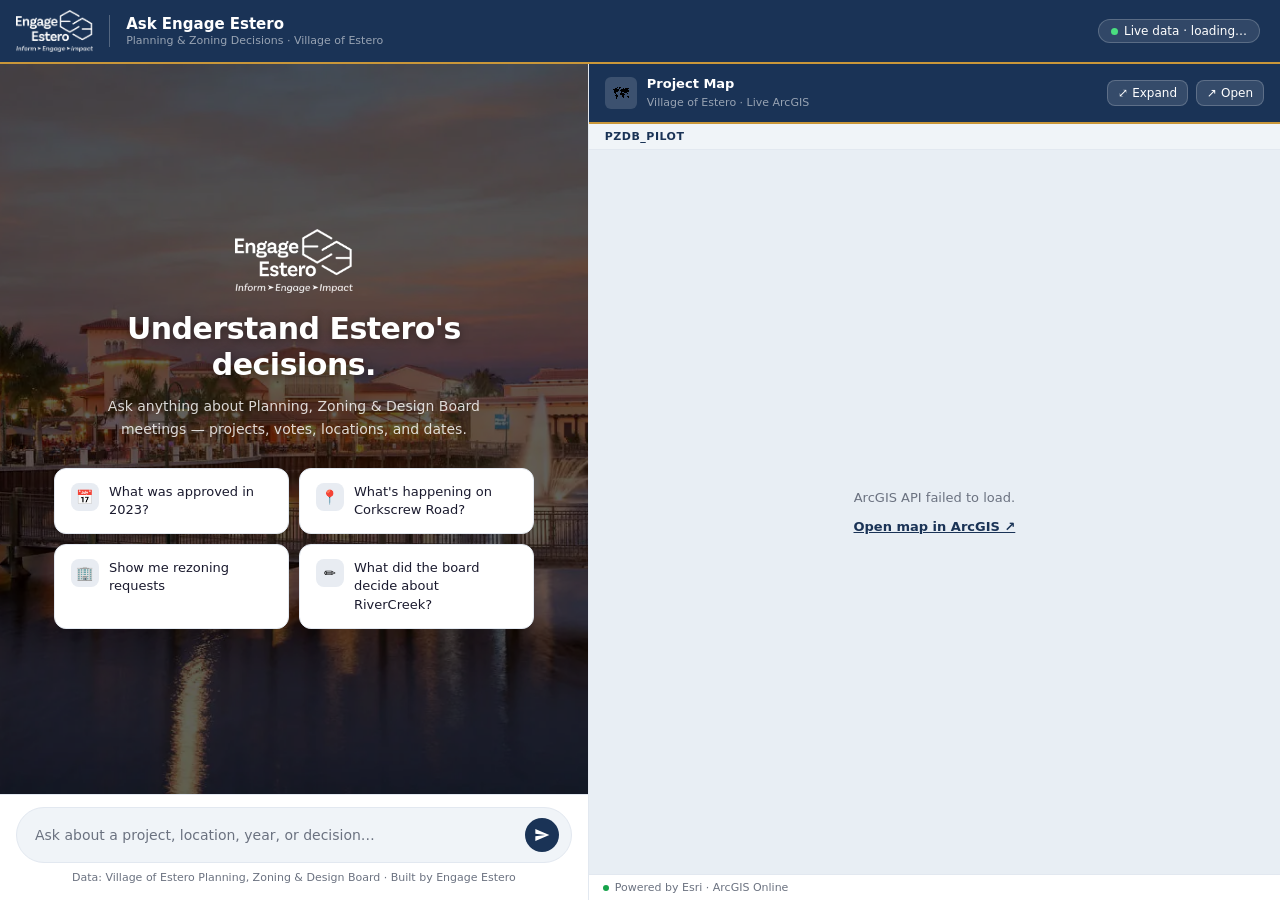
==== frontend/index.html @ d7ae0972 "Fix broken chat UI: prefer /chat, stop caching JS, restore send handlers. Co-authored-by: Cursor <cu" ====
<!DOCTYPE html>
<html lang="en">
<head>
  <meta charset="UTF-8" />
  <meta name="viewport" content="width=device-width, initial-scale=1.0" />
  <title>Ask Engage Estero — Planning & Zoning Decisions</title>
  <link rel="stylesheet" href="styles.css?v=20260715b" />
  <link rel="preload" as="image" href="assets/hero.webp" type="image/webp" />
</head>
<body>
<header id="topbar">
  <div id="topbar-left">
    <img id="topbar-logo" src="assets/logo-eeed38b6b8dd.png" alt="Engage Estero" />
    <div id="topbar-divider"></div>
    <div id="topbar-title">
      <h1>Ask Engage Estero</h1>
      <p>Planning &amp; Zoning Decisions · Village of Estero</p>
    </div>
  </div>
  <div style="display:flex;align-items:center;gap:10px;">
    <div id="live-badge"><div id="live-dot"></div><span id="record-count">Live data · loading…</span></div>
    <button type="button" id="mobile-map-toggle" class="map-btn" onclick="toggleMobileMap()">🗺 Map</button>
  </div>
</header>

<div id="app">
  <section id="chat-panel">
    <div id="hero">
      <div id="hero-bg"></div>
      <div id="hero-content">
      <img id="hero-logo" src="assets/logo-eeed38b6b8dd.png" alt="Engage Estero" />
      <h2>Understand Estero's decisions.</h2>
      <p>Ask anything about Planning, Zoning &amp; Design Board meetings — projects, votes, locations, and dates.</p>
      <div id="chips">
        <div class="chip" role="button" tabindex="0" onclick="sendChip(this)"><div class="chip-icon">📅</div><span>What was approved in 2023?</span></div>
        <div class="chip" role="button" tabindex="0" onclick="sendChip(this)"><div class="chip-icon">📍</div><span>What's happening on Corkscrew Road?</span></div>
        <div class="chip" role="button" tabindex="0" onclick="sendChip(this)"><div class="chip-icon">🏢</div><span>Show me rezoning requests</span></div>
        <div class="chip" role="button" tabindex="0" onclick="sendChip(this)"><div class="chip-icon">✏️</div><span>What did the board decide about RiverCreek?</span></div>
      </div>
      </div><!-- /hero-content -->
    </div>

    <div id="messages"></div>

    <div id="input-bar">
      <div id="input-wrap">
        <textarea id="question" rows="1" placeholder="Ask about a project, location, year, or decision…" onkeydown="handleKey(event)" oninput="autoResize(this)"></textarea>
        <button type="button" id="send-btn" onclick="sendMessage()" title="Send">
          <svg viewBox="0 0 24 24"><path d="M2 21l21-9L2 3v7l15 2-15 2z"/></svg>
        </button>
      </div>
      <div id="input-footer">Data: Village of Estero Planning, Zoning &amp; Design Board · Built by Engage Estero</div>
    </div>
  </section>

  <section id="map-panel">
    <div id="map-header">
      <div id="map-header-left">
        <div id="map-icon">🗺</div>
        <div id="map-title"><strong>Project Map</strong><span>Village of Estero · Live ArcGIS</span></div>
      </div>
      <div id="map-actions">
        <a class="map-btn" id="expand-btn" href="#" onclick="expandMap(event)">⤢ Expand</a>
        <a class="map-btn" href="https://www.arcgis.com/apps/mapviewer/index.html?webmap=93eef5bd592f48b4a04e20815dba13b6" target="_blank">↗ Open</a>
      </div>
    </div>
    <div id="map-label">PZDB_Pilot</div>
    <div id="viewDiv">
      <div id="map-fallback">Loading map…</div>
    </div>
    <div id="map-footer"><div id="map-footer-dot"></div>Powered by Esri · ArcGIS Online</div>
  </section>
</div>
  <script src="config.js?v=20260715b"></script>
  <script src="app.js?v=20260715b"></script>
</body>
</html>
---- frontend/styles.css ----
*, *::before, *::after { box-sizing: border-box; margin: 0; padding: 0; }
    :root {
      --navy: #1a3356; --navy-dark: #122440; --navy-light: #e8ecf2;
      --gold: #c9973a; --gold-light: #fdf3e3;
      --text: #1a1a2e; --text-muted: #6b7280;
      --border: #e2e8f0; --bg: #f0f4f8; --white: #ffffff;
      --success: #16a34a; --success-bg: #f0fdf4;
      --warning-bg: #fffbeb; --warning: #b45309;
      --denied-bg: #fef2f2; --denied: #b91c1c;
      --font: system-ui, -apple-system, "Segoe UI", Roboto, "Helvetica Neue", Arial, sans-serif;
    }
    html, body { height: 100%; background: var(--bg); font-family: var(--font); overflow: hidden; }

    /* TOP BAR */
    #topbar {
      position: fixed; top: 0; left: 0; right: 0; z-index: 100; height: 64px;
      background: var(--navy); display: flex; align-items: center; justify-content: space-between;
      padding: 0 20px 0 16px; border-bottom: 2px solid var(--gold);
    }
    #topbar-left { display: flex; align-items: center; gap: 12px; }
    #topbar-logo { height: 42px; width: auto; flex-shrink: 0; filter: brightness(0) invert(1); }
    #topbar-divider { width: 1px; height: 32px; background: rgba(255,255,255,0.25); margin: 0 4px; flex-shrink: 0; }
    #topbar-title h1 { font-size: 15px; font-weight: 700; color: #fff; line-height: 1.3; }
    #topbar-title p  { font-size: 11px; color: rgba(255,255,255,0.55); }
    #live-badge {
      display: flex; align-items: center; gap: 6px;
      background: rgba(255,255,255,0.1); border: 1px solid rgba(255,255,255,0.2);
      border-radius: 20px; padding: 4px 12px; font-size: 12px; font-weight: 500; color: #fff;
    }
    #live-dot { width: 7px; height: 7px; border-radius: 50%; background: #4ade80; animation: pulse 2s infinite; }
    @keyframes pulse { 0%,100%{opacity:1} 50%{opacity:0.4} }

    /* LAYOUT */
    #app { display: grid; grid-template-columns: 46% 1fr; height: 100vh; padding-top: 64px; transition: grid-template-columns 0.3s ease; }

    /* LEFT PANEL */
    #chat-panel { display: flex; flex-direction: column; background: var(--white); border-right: 1px solid var(--border); overflow: hidden; }

    /* HERO */
    #hero {
      flex: 1; display: flex; flex-direction: column; align-items: center; justify-content: center;
      padding: 32px 40px; text-align: center; position: relative; overflow: hidden;
    }
    #hero-bg {
      position: absolute; inset: 0; z-index: 0;
      background-image: url('assets/hero.webp');
      background-size: cover; background-position: center 60%;
      filter: brightness(0.38);
    }
    #hero-content { position: relative; z-index: 1; display: flex; flex-direction: column; align-items: center; }
    #hero-logo { height: 64px; margin-bottom: 18px; filter: brightness(0) invert(1); }
    #hero h2 { font-size: 30px; font-weight: 700; color: #ffffff; line-height: 1.2; margin-bottom: 12px; letter-spacing: -0.5px; text-shadow: 0 2px 8px rgba(0,0,0,0.4); }
    #hero p  { font-size: 14px; color: rgba(255,255,255,0.82); line-height: 1.6; max-width: 400px; margin-bottom: 28px; }
    .chip { background: rgba(255,255,255,0.92); backdrop-filter: blur(4px); }
    .chip:hover { background: #ffffff; border-color: var(--navy); }

    #chips { display: grid; grid-template-columns: 1fr 1fr; gap: 10px; width: 100%; max-width: 480px; }
    .chip {
      background: var(--white); border: 1px solid var(--border); border-radius: 12px;
      padding: 14px 16px; cursor: pointer; display: flex; align-items: flex-start; gap: 10px; text-align: left;
      transition: box-shadow 0.15s, border-color 0.15s, transform 0.1s;
    }
    .chip:hover { border-color: var(--navy); box-shadow: 0 4px 16px rgba(26,51,86,0.12); transform: translateY(-1px); }
    .chip-icon { width: 28px; height: 28px; border-radius: 8px; background: var(--navy-light); display: flex; align-items: center; justify-content: center; font-size: 14px; flex-shrink: 0; }
    .chip span { font-size: 13px; font-weight: 500; color: var(--text); line-height: 1.4; }

    /* MESSAGES */
    #messages { display: none; flex: 1; overflow-y: auto; padding: 24px 20px 8px; scroll-behavior: smooth; background: var(--bg); }
    #messages.visible { display: block; }
    .msg-row { margin-bottom: 20px; }
    /* user bubble */
    .msg-user { display: flex; justify-content: flex-end; }
    .msg-user .bubble {
      background: var(--navy); color: #fff;
      border-radius: 20px 20px 4px 20px;
      padding: 11px 18px; font-size: 14px; line-height: 1.55;
      max-width: 78%; box-shadow: 0 2px 8px rgba(26,51,86,0.18);
    }
    /* bot bubble */
    .msg-bot { display: flex; gap: 10px; align-items: flex-start; }
    .bot-avatar {
      width: 30px; height: 30px; border-radius: 50%;
      background: var(--navy); color: #fff;
      display: flex; align-items: center; justify-content: center;
      font-size: 14px; flex-shrink: 0; margin-top: 2px;
    }
    .msg-bot .bubble {
      background: var(--white); border: 1px solid var(--border);
      border-radius: 4px 18px 18px 18px;
      padding: 14px 16px; font-size: 14px; line-height: 1.65;
      color: var(--text); max-width: 90%;
      box-shadow: 0 1px 4px rgba(0,0,0,0.06);
    }
    /* FIX 1: markdown styles */
    .msg-bot .bubble p { margin: 0 0 8px; }
    .msg-bot .bubble p:last-child { margin: 0; }
    .msg-bot .bubble ol, .msg-bot .bubble ul { padding-left: 20px; margin: 6px 0 10px; }
    .msg-bot .bubble li { margin-bottom: 4px; }
    .msg-bot .bubble strong { font-weight: 600; color: var(--navy); }

    /* FIX 2: project cards */
    .proj-card {
      background: var(--white); border: 1px solid var(--border);
      border-left: 3px solid var(--navy); border-radius: 0 10px 10px 0;
      padding: 12px 14px; margin: 10px 0;
    }
    .proj-title { font-size: 13px; font-weight: 600; color: var(--navy); margin-bottom: 2px; }
    .proj-meta  { font-size: 11px; color: var(--text-muted); margin-bottom: 6px; font-family: monospace; }
    .proj-body  { font-size: 13px; color: var(--text); line-height: 1.5; margin-bottom: 8px; }
    .proj-status { display: inline-flex; align-items: center; gap: 4px; font-size: 11px; font-weight: 600; padding: 3px 9px; border-radius: 20px; }
    .status-approved  { background: var(--success-bg); color: var(--success); }
    .status-denied    { background: var(--denied-bg);  color: var(--denied); }
    .status-continued { background: var(--warning-bg); color: var(--warning); }
    .status-unknown   { background: var(--bg); color: var(--text-muted); }
    .proj-actions { display: flex; gap: 8px; margin-top: 10px; flex-wrap: wrap; }
    .btn-minutes {
      background: var(--navy); color: #fff; border: none; border-radius: 20px; padding: 6px 14px;
      font-size: 12px; font-weight: 600; cursor: pointer; text-decoration: none;
      display: inline-flex; align-items: center; gap: 5px;
    }
    .btn-minutes:hover { background: var(--navy-dark); }
    .btn-dir {
      background: var(--white); color: var(--navy); border: 1.5px solid var(--navy);
      border-radius: 20px; padding: 6px 14px; font-size: 12px; font-weight: 600; cursor: pointer;
      display: inline-flex; align-items: center; gap: 5px;
    }
    .btn-dir:hover { background: var(--navy-light); }

    /* TYPING */
    .typing-wrap { display: flex; flex-direction: column; gap: 6px; }
    .typing-indicator { display: flex; gap: 4px; align-items: center; padding: 12px 16px; background: var(--bg); border: 1px solid var(--border); border-radius: 4px 18px 18px 18px; width: fit-content; }
    .typing-status { font-size: 12px; color: var(--text-muted); padding-left: 4px; }
    .dot { width: 6px; height: 6px; border-radius: 50%; background: var(--text-muted); animation: bounce 1.2s infinite; }
    .dot:nth-child(2){animation-delay:.2s} .dot:nth-child(3){animation-delay:.4s}
    @keyframes bounce { 0%,60%,100%{transform:translateY(0)} 30%{transform:translateY(-6px)} }

    /* INPUT */
    #input-bar { padding: 12px 16px 16px; border-top: 1px solid var(--border); background: var(--white); }
    #input-wrap { display: flex; align-items: center; gap: 8px; background: var(--bg); border: 1.5px solid var(--border); border-radius: 28px; padding: 10px 12px 10px 18px; transition: border-color 0.15s; }
    #input-wrap:focus-within { border-color: var(--navy); }
    #question { flex: 1; border: none; background: transparent; font-size: 14px; font-family: var(--font); color: var(--text); outline: none; resize: none; max-height: 100px; overflow-y: auto; line-height: 1.5; }
    #question::placeholder { color: var(--text-muted); }
    #send-btn { width: 34px; height: 34px; border-radius: 50%; background: var(--navy); border: none; cursor: pointer; display: flex; align-items: center; justify-content: center; flex-shrink: 0; transition: background 0.15s, transform 0.1s; }
    #send-btn:hover { background: var(--navy-dark); transform: scale(1.05); }
    #send-btn:disabled { opacity: 0.5; cursor: wait; transform: none; }
    #send-btn svg { width: 16px; height: 16px; fill: white; }
    #input-footer { text-align: center; font-size: 11px; color: var(--text-muted); margin-top: 8px; }

    /* DATASET BAR */
    #dataset-bar { display: none; }
    #csv-file-input { font-size: 12px; flex: 1; }
    #load-btn { padding: 5px 14px; border-radius: 8px; background: var(--navy); color: #fff; border: none; font-size: 12px; font-weight: 600; cursor: pointer; }
    #load-btn:hover { background: var(--navy-dark); }
    #load-status { font-size: 12px; color: var(--success); font-weight: 500; }

    /* MAP PANEL */
    #map-panel { display: flex; flex-direction: column; min-height: 0; height: 100%; }
    #map-header { display: flex; align-items: center; justify-content: space-between; padding: 12px 16px; background: var(--navy); border-bottom: 2px solid var(--gold); }
    #map-header-left { display: flex; align-items: center; gap: 10px; }
    #map-icon { width: 32px; height: 32px; border-radius: 6px; background: rgba(255,255,255,0.15); display: flex; align-items: center; justify-content: center; font-size: 16px; }
    #map-title strong { font-size: 13px; font-weight: 700; color: #fff; display: block; }
    #map-title span   { font-size: 11px; color: rgba(255,255,255,0.55); }
    #map-actions { display: flex; gap: 8px; }
    .map-btn { display: flex; align-items: center; gap: 5px; background: rgba(255,255,255,0.12); border: 1px solid rgba(255,255,255,0.2); border-radius: 8px; padding: 5px 10px; font-size: 12px; font-weight: 500; color: #fff; cursor: pointer; text-decoration: none; transition: background 0.15s; }
    .map-btn:hover { background: rgba(255,255,255,0.22); }
    #map-label { padding: 6px 16px; background: #f0f4f8; border-bottom: 1px solid var(--border); font-size: 11px; font-weight: 600; color: var(--navy); text-transform: uppercase; letter-spacing: 0.5px; }
    #viewDiv { flex: 1 1 auto; min-height: 280px; width: 100%; position: relative; background: #e8eef4; }
    #map-fallback {
      display: none; position: absolute; inset: 0; z-index: 2;
      align-items: center; justify-content: center; text-align: center;
      padding: 24px; background: #e8eef4; color: var(--text-muted); font-size: 13px; line-height: 1.5;
    }
    #map-fallback.visible { display: flex; flex-direction: column; gap: 10px; }
    #map-fallback a { color: var(--navy); font-weight: 600; }
    #map-footer { padding: 6px 14px; background: var(--white); border-top: 1px solid var(--border); display: flex; align-items: center; gap: 6px; font-size: 11px; color: var(--text-muted); }
    #map-footer-dot { width: 6px; height: 6px; border-radius: 50%; background: var(--success); }

    /* MOBILE */
    @media (max-width: 768px) {
      #app { grid-template-columns: 1fr; }
      #map-panel { display: none; }
      #map-panel.mobile-show { display: flex; position: fixed; inset: 64px 0 0 0; z-index: 50; }
      #mobile-map-toggle { display: flex !important; }
    }
    #mobile-map-toggle { display: none; }
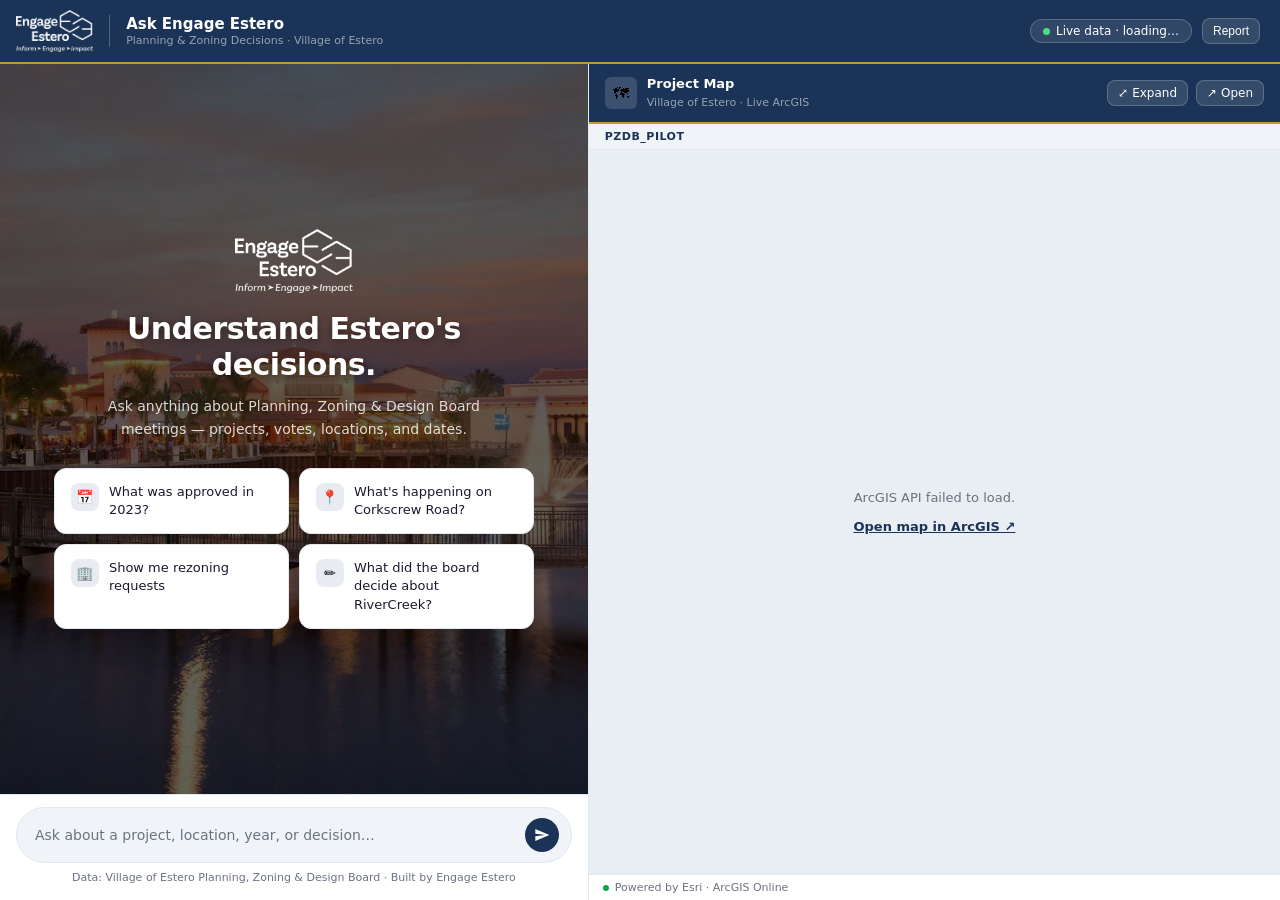
==== commit 3403b58e: "feat: add admin page and public data-report flow Auth-gate corpus upload, add /admin console for ind" ====
--- a/frontend/index.html
+++ b/frontend/index.html
@@ -4,7 +4,7 @@
   <meta charset="UTF-8" />
   <meta name="viewport" content="width=device-width, initial-scale=1.0" />
   <title>Ask Engage Estero — Planning & Zoning Decisions</title>
-  <link rel="stylesheet" href="styles.css?v=20260715b" />
+  <link rel="stylesheet" href="styles.css?v=20260722a" />
   <link rel="preload" as="image" href="assets/hero.webp" type="image/webp" />
 </head>
 <body>
@@ -19,6 +19,7 @@
   </div>
   <div style="display:flex;align-items:center;gap:10px;">
     <div id="live-badge"><div id="live-dot"></div><span id="record-count">Live data · loading…</span></div>
+    <button type="button" id="report-open-btn" class="map-btn" title="Report incorrect data">Report</button>
     <button type="button" id="mobile-map-toggle" class="map-btn" onclick="toggleMobileMap()">🗺 Map</button>
   </div>
 </header>
@@ -71,7 +72,41 @@
     <div id="map-footer"><div id="map-footer-dot"></div>Powered by Esri · ArcGIS Online</div>
   </section>
 </div>
-  <script src="config.js?v=20260715b"></script>
-  <script src="app.js?v=20260715b"></script>
+
+<dialog id="report-dialog" class="report-dialog">
+  <form id="report-form" method="post" action="#">
+    <header class="report-dialog-head">
+      <h2>Report a data issue</h2>
+      <button type="button" class="report-close" id="report-close-btn" aria-label="Close">×</button>
+    </header>
+    <p class="report-intro">Flag an incorrect location or suggest a change. Reports go to the Engage Estero admin inbox.</p>
+    <label class="report-label" for="report-kind">What is this about?</label>
+    <select id="report-kind" name="kind" required>
+      <option value="incorrect_location">Incorrect location</option>
+      <option value="suggest_change">Suggest a change</option>
+      <option value="other">Other</option>
+    </select>
+    <label class="report-label" for="report-application-id">Application ID (optional)</label>
+    <input id="report-application-id" name="application_id" type="text" maxlength="120" placeholder="e.g. DOS2022-E016" />
+    <label class="report-label" for="report-location">Location (optional)</label>
+    <input id="report-location" name="location" type="text" maxlength="500" placeholder="Address or place shown in the answer" />
+    <label class="report-label" for="report-current">What does it say now? (optional)</label>
+    <input id="report-current" name="current_value" type="text" maxlength="1000" />
+    <label class="report-label" for="report-suggested">What should it say? (optional)</label>
+    <input id="report-suggested" name="suggested_value" type="text" maxlength="1000" />
+    <label class="report-label" for="report-details">Details</label>
+    <textarea id="report-details" name="details" required minlength="5" maxlength="4000" placeholder="Describe the problem or suggested correction…"></textarea>
+    <label class="report-label" for="report-email">Email if we may follow up (optional)</label>
+    <input id="report-email" name="contact_email" type="email" maxlength="254" autocomplete="email" />
+    <div class="report-dialog-actions">
+      <button type="button" class="btn-dir" id="report-cancel-btn">Cancel</button>
+      <button type="submit" class="btn-minutes" id="report-submit-btn">Submit report</button>
+    </div>
+    <p id="report-form-status" class="report-form-status" role="status"></p>
+  </form>
+</dialog>
+
+  <script src="config.js?v=20260715c"></script>
+  <script src="app.js?v=20260722a"></script>
 </body>
 </html>
--- a/frontend/styles.css
+++ b/frontend/styles.css
@@ -97,6 +97,17 @@
     .msg-bot .bubble ol, .msg-bot .bubble ul { padding-left: 20px; margin: 6px 0 10px; }
     .msg-bot .bubble li { margin-bottom: 4px; }
     .msg-bot .bubble strong { font-weight: 600; color: var(--navy); }
+
+    .stale-notice {
+      margin-top: 12px;
+      padding: 10px 12px;
+      font-size: 12px;
+      line-height: 1.45;
+      color: #7a5a10;
+      background: #fbf3dd;
+      border: 1px solid #e6d39a;
+      border-radius: 8px;
+    }
 
     /* FIX 2: project cards */
     .proj-card {
@@ -125,6 +136,44 @@
       display: inline-flex; align-items: center; gap: 5px;
     }
     .btn-dir:hover { background: var(--navy-light); }
+    .btn-report {
+      background: var(--white); color: var(--text-muted); border: 1.5px solid var(--border);
+      border-radius: 20px; padding: 6px 14px; font-size: 12px; font-weight: 600; cursor: pointer;
+      display: inline-flex; align-items: center; gap: 5px;
+    }
+    .btn-report:hover { border-color: var(--navy); color: var(--navy); background: var(--navy-light); }
+
+    /* REPORT DIALOG */
+    .report-dialog {
+      border: none; border-radius: 14px; padding: 0; width: min(440px, calc(100vw - 24px));
+      box-shadow: 0 16px 48px rgba(18, 36, 64, 0.28); color: var(--text);
+    }
+    .report-dialog::backdrop { background: rgba(18, 36, 64, 0.45); }
+    .report-dialog form { padding: 20px 22px 18px; }
+    .report-dialog-head {
+      display: flex; align-items: center; justify-content: space-between; gap: 12px; margin-bottom: 8px;
+    }
+    .report-dialog-head h2 { font-size: 17px; font-weight: 700; color: var(--navy); }
+    .report-close {
+      border: none; background: transparent; font-size: 22px; line-height: 1; color: var(--text-muted); cursor: pointer;
+      width: 32px; height: 32px; border-radius: 8px;
+    }
+    .report-close:hover { background: var(--bg); color: var(--navy); }
+    .report-intro { font-size: 13px; color: var(--text-muted); line-height: 1.45; margin-bottom: 14px; }
+    .report-label {
+      display: block; font-size: 12px; font-weight: 600; color: var(--navy); margin: 0 0 6px;
+    }
+    .report-dialog input,
+    .report-dialog select,
+    .report-dialog textarea {
+      width: 100%; border: 1.5px solid var(--border); border-radius: 8px; padding: 9px 11px;
+      font-size: 14px; font-family: var(--font); margin-bottom: 12px; background: var(--white); color: var(--text);
+    }
+    .report-dialog textarea { min-height: 88px; resize: vertical; }
+    .report-dialog-actions { display: flex; justify-content: flex-end; gap: 8px; margin-top: 4px; }
+    .report-form-status { font-size: 12px; margin-top: 10px; color: var(--text-muted); min-height: 1.2em; }
+    .report-form-status.ok { color: var(--success); }
+    .report-form-status.err { color: var(--denied); }
 
     /* TYPING */
     .typing-wrap { display: flex; flex-direction: column; gap: 6px; }
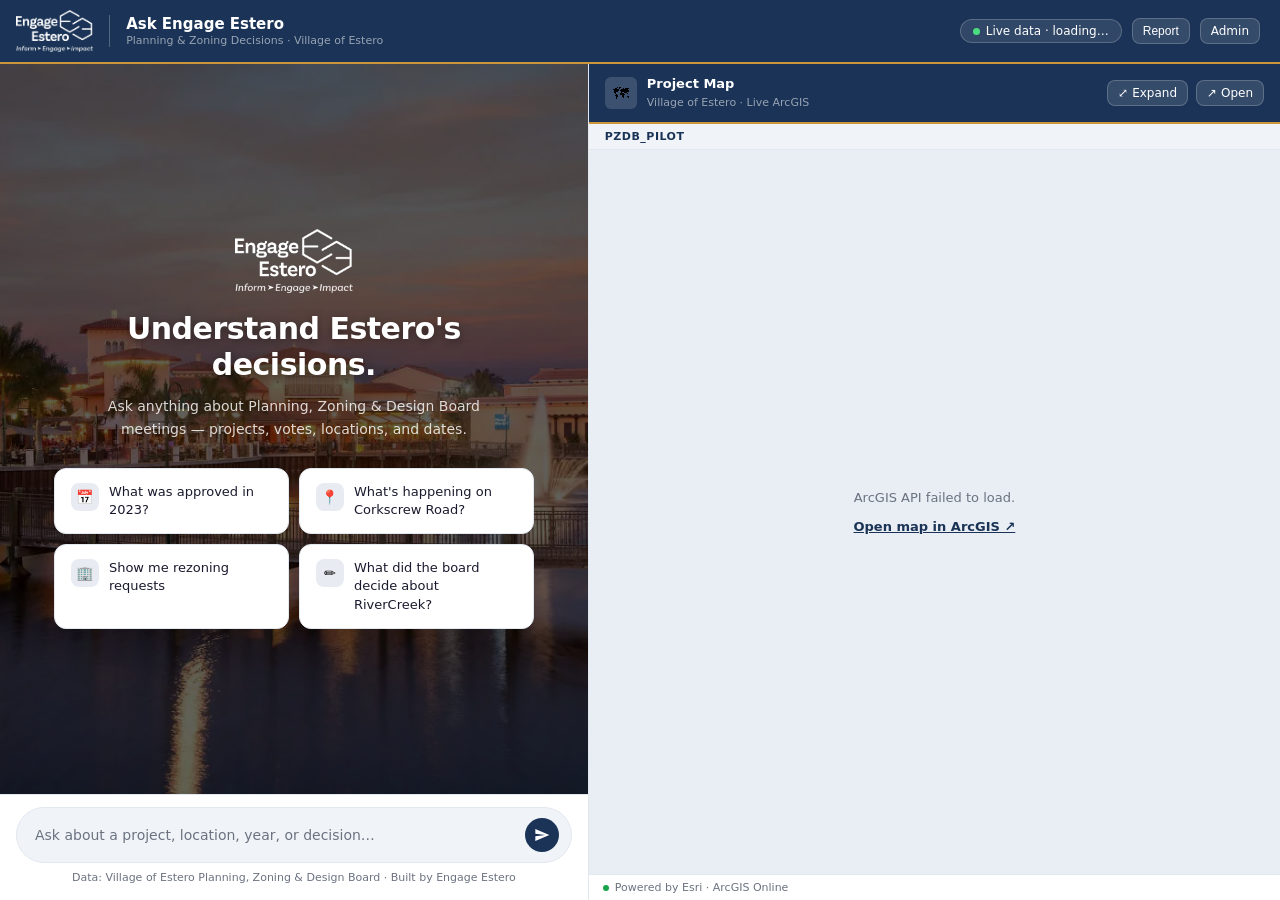
==== commit ab747851: "feat: add Admin link to vanilla chat top bar Match the React top bar so the report inbox is reachabl" ====
--- a/frontend/index.html
+++ b/frontend/index.html
@@ -20,6 +20,7 @@
   <div style="display:flex;align-items:center;gap:10px;">
     <div id="live-badge"><div id="live-dot"></div><span id="record-count">Live data · loading…</span></div>
     <button type="button" id="report-open-btn" class="map-btn" title="Report incorrect data">Report</button>
+    <a id="admin-link" class="map-btn" href="admin.html" title="Administrator console">Admin</a>
     <button type="button" id="mobile-map-toggle" class="map-btn" onclick="toggleMobileMap()">🗺 Map</button>
   </div>
 </header>
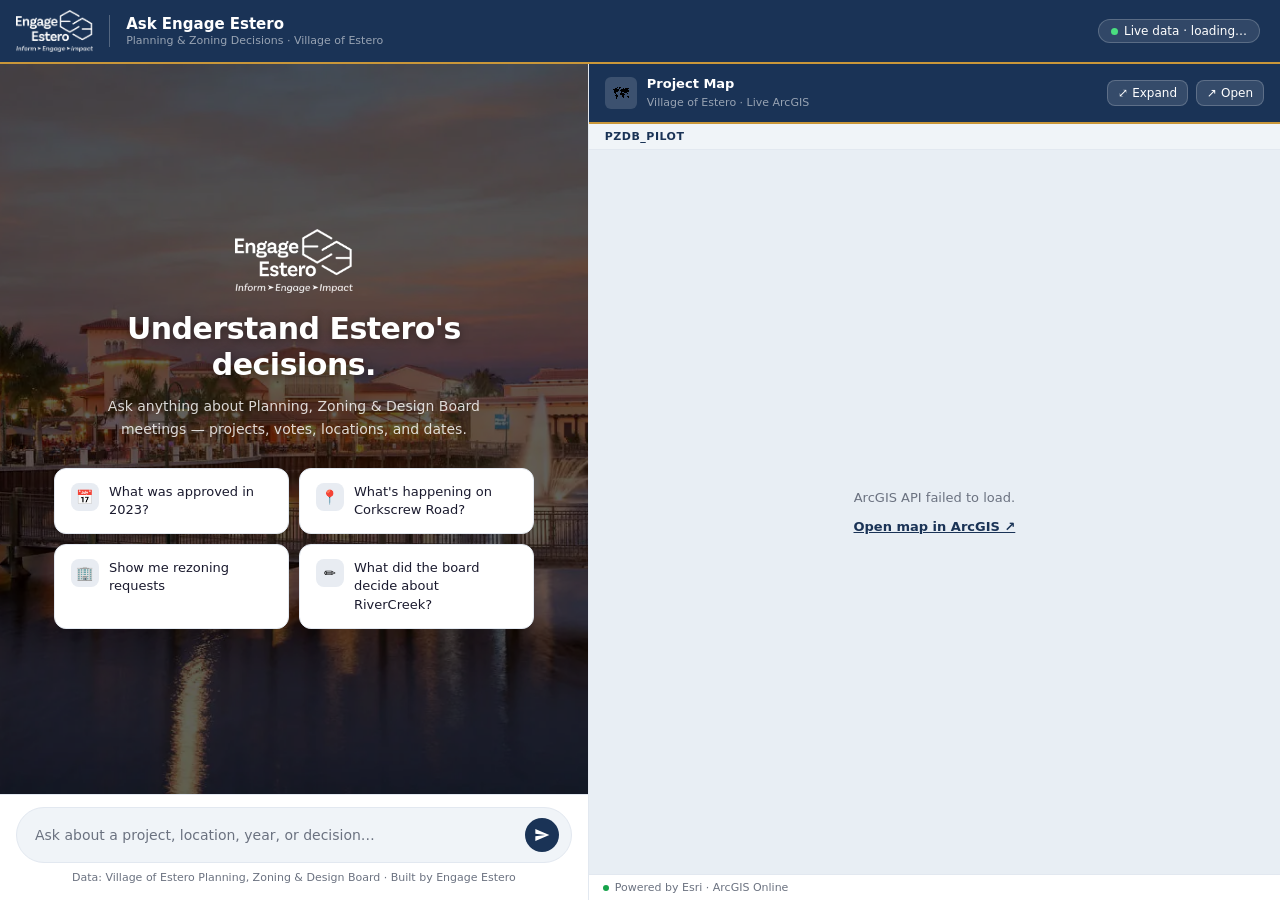
==== commit 7014d064: "Add RAG quality eval harness, prompt variants, and thumbs feedback. Offline golden scoring and retri" ====
--- a/frontend/index.html
+++ b/frontend/index.html
@@ -4,7 +4,7 @@
   <meta charset="UTF-8" />
   <meta name="viewport" content="width=device-width, initial-scale=1.0" />
   <title>Ask Engage Estero — Planning & Zoning Decisions</title>
-  <link rel="stylesheet" href="styles.css?v=20260722a" />
+  <link rel="stylesheet" href="styles.css?v=20260726a" />
   <link rel="preload" as="image" href="assets/hero.webp" type="image/webp" />
 </head>
 <body>
@@ -19,8 +19,6 @@
   </div>
   <div style="display:flex;align-items:center;gap:10px;">
     <div id="live-badge"><div id="live-dot"></div><span id="record-count">Live data · loading…</span></div>
-    <button type="button" id="report-open-btn" class="map-btn" title="Report incorrect data">Report</button>
-    <a id="admin-link" class="map-btn" href="admin.html" title="Administrator console">Admin</a>
     <button type="button" id="mobile-map-toggle" class="map-btn" onclick="toggleMobileMap()">🗺 Map</button>
   </div>
 </header>
@@ -73,41 +71,7 @@
     <div id="map-footer"><div id="map-footer-dot"></div>Powered by Esri · ArcGIS Online</div>
   </section>
 </div>
-
-<dialog id="report-dialog" class="report-dialog">
-  <form id="report-form" method="post" action="#">
-    <header class="report-dialog-head">
-      <h2>Report a data issue</h2>
-      <button type="button" class="report-close" id="report-close-btn" aria-label="Close">×</button>
-    </header>
-    <p class="report-intro">Flag an incorrect location or suggest a change. Reports go to the Engage Estero admin inbox.</p>
-    <label class="report-label" for="report-kind">What is this about?</label>
-    <select id="report-kind" name="kind" required>
-      <option value="incorrect_location">Incorrect location</option>
-      <option value="suggest_change">Suggest a change</option>
-      <option value="other">Other</option>
-    </select>
-    <label class="report-label" for="report-application-id">Application ID (optional)</label>
-    <input id="report-application-id" name="application_id" type="text" maxlength="120" placeholder="e.g. DOS2022-E016" />
-    <label class="report-label" for="report-location">Location (optional)</label>
-    <input id="report-location" name="location" type="text" maxlength="500" placeholder="Address or place shown in the answer" />
-    <label class="report-label" for="report-current">What does it say now? (optional)</label>
-    <input id="report-current" name="current_value" type="text" maxlength="1000" />
-    <label class="report-label" for="report-suggested">What should it say? (optional)</label>
-    <input id="report-suggested" name="suggested_value" type="text" maxlength="1000" />
-    <label class="report-label" for="report-details">Details</label>
-    <textarea id="report-details" name="details" required minlength="5" maxlength="4000" placeholder="Describe the problem or suggested correction…"></textarea>
-    <label class="report-label" for="report-email">Email if we may follow up (optional)</label>
-    <input id="report-email" name="contact_email" type="email" maxlength="254" autocomplete="email" />
-    <div class="report-dialog-actions">
-      <button type="button" class="btn-dir" id="report-cancel-btn">Cancel</button>
-      <button type="submit" class="btn-minutes" id="report-submit-btn">Submit report</button>
-    </div>
-    <p id="report-form-status" class="report-form-status" role="status"></p>
-  </form>
-</dialog>
-
   <script src="config.js?v=20260715c"></script>
-  <script src="app.js?v=20260722a"></script>
+  <script src="app.js?v=20260726a"></script>
 </body>
 </html>
--- a/frontend/styles.css
+++ b/frontend/styles.css
@@ -108,6 +108,29 @@
       border: 1px solid #e6d39a;
       border-radius: 8px;
     }
+
+    .feedback-bar {
+      display: flex;
+      align-items: center;
+      gap: 8px;
+      margin-top: 12px;
+      padding-top: 10px;
+      border-top: 1px solid var(--border);
+      font-size: 12px;
+      color: var(--text-muted);
+    }
+    .feedback-btn {
+      background: var(--bg);
+      border: 1px solid var(--border);
+      border-radius: 8px;
+      padding: 2px 8px;
+      cursor: pointer;
+      line-height: 1.4;
+    }
+    .feedback-btn:hover:not(:disabled) { border-color: var(--navy); }
+    .feedback-btn.selected { border-color: var(--navy); background: #e8eef5; }
+    .feedback-btn:disabled { opacity: 0.7; cursor: default; }
+    .feedback-thanks { color: var(--success, #2f6b3a); }
 
     /* FIX 2: project cards */
     .proj-card {
@@ -136,44 +159,6 @@
       display: inline-flex; align-items: center; gap: 5px;
     }
     .btn-dir:hover { background: var(--navy-light); }
-    .btn-report {
-      background: var(--white); color: var(--text-muted); border: 1.5px solid var(--border);
-      border-radius: 20px; padding: 6px 14px; font-size: 12px; font-weight: 600; cursor: pointer;
-      display: inline-flex; align-items: center; gap: 5px;
-    }
-    .btn-report:hover { border-color: var(--navy); color: var(--navy); background: var(--navy-light); }
-
-    /* REPORT DIALOG */
-    .report-dialog {
-      border: none; border-radius: 14px; padding: 0; width: min(440px, calc(100vw - 24px));
-      box-shadow: 0 16px 48px rgba(18, 36, 64, 0.28); color: var(--text);
-    }
-    .report-dialog::backdrop { background: rgba(18, 36, 64, 0.45); }
-    .report-dialog form { padding: 20px 22px 18px; }
-    .report-dialog-head {
-      display: flex; align-items: center; justify-content: space-between; gap: 12px; margin-bottom: 8px;
-    }
-    .report-dialog-head h2 { font-size: 17px; font-weight: 700; color: var(--navy); }
-    .report-close {
-      border: none; background: transparent; font-size: 22px; line-height: 1; color: var(--text-muted); cursor: pointer;
-      width: 32px; height: 32px; border-radius: 8px;
-    }
-    .report-close:hover { background: var(--bg); color: var(--navy); }
-    .report-intro { font-size: 13px; color: var(--text-muted); line-height: 1.45; margin-bottom: 14px; }
-    .report-label {
-      display: block; font-size: 12px; font-weight: 600; color: var(--navy); margin: 0 0 6px;
-    }
-    .report-dialog input,
-    .report-dialog select,
-    .report-dialog textarea {
-      width: 100%; border: 1.5px solid var(--border); border-radius: 8px; padding: 9px 11px;
-      font-size: 14px; font-family: var(--font); margin-bottom: 12px; background: var(--white); color: var(--text);
-    }
-    .report-dialog textarea { min-height: 88px; resize: vertical; }
-    .report-dialog-actions { display: flex; justify-content: flex-end; gap: 8px; margin-top: 4px; }
-    .report-form-status { font-size: 12px; margin-top: 10px; color: var(--text-muted); min-height: 1.2em; }
-    .report-form-status.ok { color: var(--success); }
-    .report-form-status.err { color: var(--denied); }
 
     /* TYPING */
     .typing-wrap { display: flex; flex-direction: column; gap: 6px; }
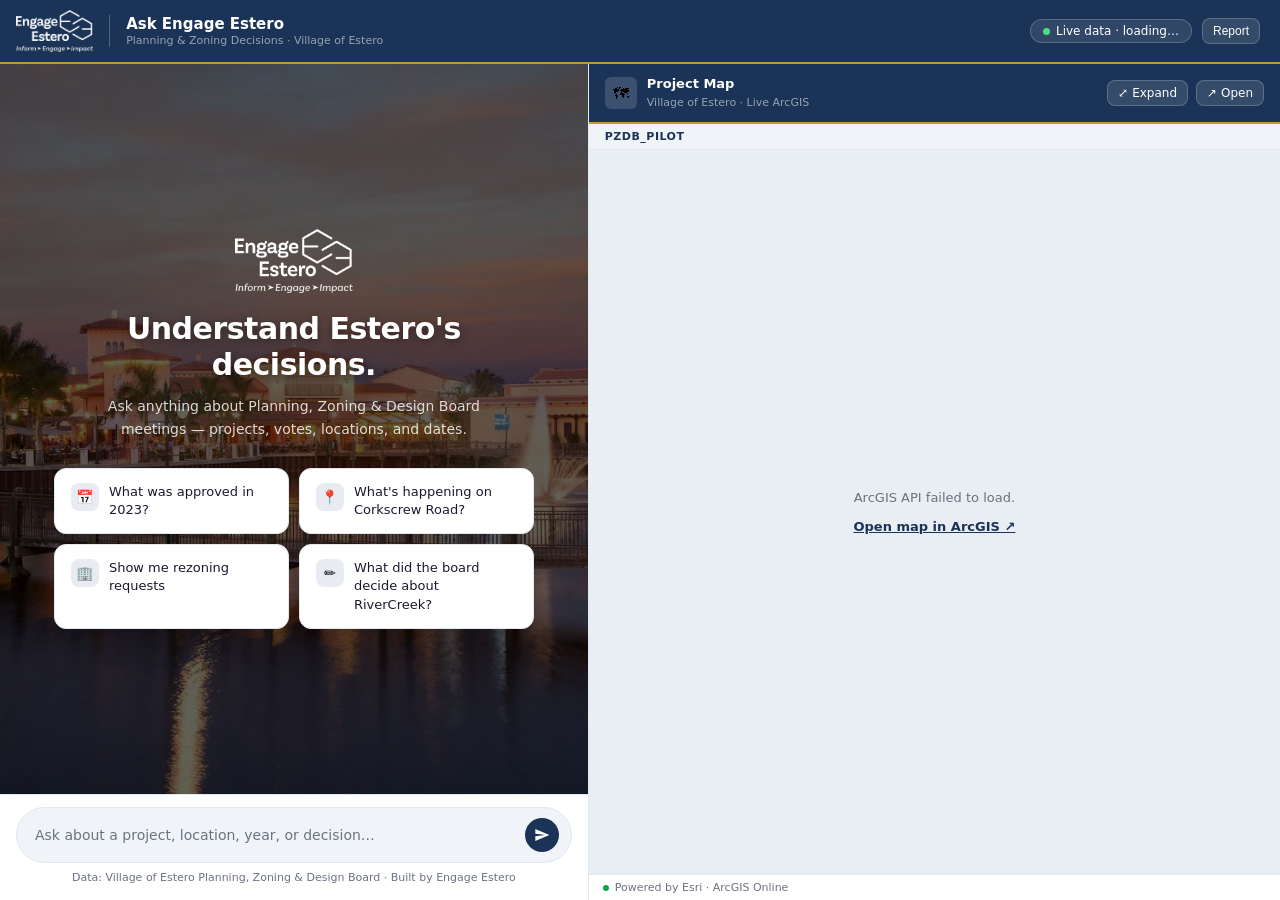
==== commit 48598a7e: "Merge origin/main into feature/rag-response-optimization. Resolve conflicts keeping admin/reports AP" ====
--- a/frontend/index.html
+++ b/frontend/index.html
@@ -4,7 +4,7 @@
   <meta charset="UTF-8" />
   <meta name="viewport" content="width=device-width, initial-scale=1.0" />
   <title>Ask Engage Estero — Planning & Zoning Decisions</title>
-  <link rel="stylesheet" href="styles.css?v=20260726a" />
+  <link rel="stylesheet" href="styles.css?v=20260726b" />
   <link rel="preload" as="image" href="assets/hero.webp" type="image/webp" />
 </head>
 <body>
@@ -19,6 +19,7 @@
   </div>
   <div style="display:flex;align-items:center;gap:10px;">
     <div id="live-badge"><div id="live-dot"></div><span id="record-count">Live data · loading…</span></div>
+    <button type="button" id="report-open-btn" class="map-btn" title="Report incorrect data">Report</button>
     <button type="button" id="mobile-map-toggle" class="map-btn" onclick="toggleMobileMap()">🗺 Map</button>
   </div>
 </header>
@@ -71,7 +72,41 @@
     <div id="map-footer"><div id="map-footer-dot"></div>Powered by Esri · ArcGIS Online</div>
   </section>
 </div>
+
+<dialog id="report-dialog" class="report-dialog">
+  <form id="report-form" method="post" action="#">
+    <header class="report-dialog-head">
+      <h2>Report a data issue</h2>
+      <button type="button" class="report-close" id="report-close-btn" aria-label="Close">×</button>
+    </header>
+    <p class="report-intro">Flag an incorrect location or suggest a change. Reports go to the Engage Estero admin inbox.</p>
+    <label class="report-label" for="report-kind">What is this about?</label>
+    <select id="report-kind" name="kind" required>
+      <option value="incorrect_location">Incorrect location</option>
+      <option value="suggest_change">Suggest a change</option>
+      <option value="other">Other</option>
+    </select>
+    <label class="report-label" for="report-application-id">Application ID (optional)</label>
+    <input id="report-application-id" name="application_id" type="text" maxlength="120" placeholder="e.g. DOS2022-E016" />
+    <label class="report-label" for="report-location">Location (optional)</label>
+    <input id="report-location" name="location" type="text" maxlength="500" placeholder="Address or place shown in the answer" />
+    <label class="report-label" for="report-current">What does it say now? (optional)</label>
+    <input id="report-current" name="current_value" type="text" maxlength="1000" />
+    <label class="report-label" for="report-suggested">What should it say? (optional)</label>
+    <input id="report-suggested" name="suggested_value" type="text" maxlength="1000" />
+    <label class="report-label" for="report-details">Details</label>
+    <textarea id="report-details" name="details" required minlength="5" maxlength="4000" placeholder="Describe the problem or suggested correction…"></textarea>
+    <label class="report-label" for="report-email">Email if we may follow up (optional)</label>
+    <input id="report-email" name="contact_email" type="email" maxlength="254" autocomplete="email" />
+    <div class="report-dialog-actions">
+      <button type="button" class="btn-dir" id="report-cancel-btn">Cancel</button>
+      <button type="submit" class="btn-minutes" id="report-submit-btn">Submit report</button>
+    </div>
+    <p id="report-form-status" class="report-form-status" role="status"></p>
+  </form>
+</dialog>
+
   <script src="config.js?v=20260715c"></script>
-  <script src="app.js?v=20260726a"></script>
+  <script src="app.js?v=20260726b"></script>
 </body>
 </html>
--- a/frontend/styles.css
+++ b/frontend/styles.css
@@ -159,6 +159,44 @@
       display: inline-flex; align-items: center; gap: 5px;
     }
     .btn-dir:hover { background: var(--navy-light); }
+    .btn-report {
+      background: var(--white); color: var(--text-muted); border: 1.5px solid var(--border);
+      border-radius: 20px; padding: 6px 14px; font-size: 12px; font-weight: 600; cursor: pointer;
+      display: inline-flex; align-items: center; gap: 5px;
+    }
+    .btn-report:hover { border-color: var(--navy); color: var(--navy); background: var(--navy-light); }
+
+    /* REPORT DIALOG */
+    .report-dialog {
+      border: none; border-radius: 14px; padding: 0; width: min(440px, calc(100vw - 24px));
+      box-shadow: 0 16px 48px rgba(18, 36, 64, 0.28); color: var(--text);
+    }
+    .report-dialog::backdrop { background: rgba(18, 36, 64, 0.45); }
+    .report-dialog form { padding: 20px 22px 18px; }
+    .report-dialog-head {
+      display: flex; align-items: center; justify-content: space-between; gap: 12px; margin-bottom: 8px;
+    }
+    .report-dialog-head h2 { font-size: 17px; font-weight: 700; color: var(--navy); }
+    .report-close {
+      border: none; background: transparent; font-size: 22px; line-height: 1; color: var(--text-muted); cursor: pointer;
+      width: 32px; height: 32px; border-radius: 8px;
+    }
+    .report-close:hover { background: var(--bg); color: var(--navy); }
+    .report-intro { font-size: 13px; color: var(--text-muted); line-height: 1.45; margin-bottom: 14px; }
+    .report-label {
+      display: block; font-size: 12px; font-weight: 600; color: var(--navy); margin: 0 0 6px;
+    }
+    .report-dialog input,
+    .report-dialog select,
+    .report-dialog textarea {
+      width: 100%; border: 1.5px solid var(--border); border-radius: 8px; padding: 9px 11px;
+      font-size: 14px; font-family: var(--font); margin-bottom: 12px; background: var(--white); color: var(--text);
+    }
+    .report-dialog textarea { min-height: 88px; resize: vertical; }
+    .report-dialog-actions { display: flex; justify-content: flex-end; gap: 8px; margin-top: 4px; }
+    .report-form-status { font-size: 12px; margin-top: 10px; color: var(--text-muted); min-height: 1.2em; }
+    .report-form-status.ok { color: var(--success); }
+    .report-form-status.err { color: var(--denied); }
 
     /* TYPING */
     .typing-wrap { display: flex; flex-direction: column; gap: 6px; }
@@ -217,3 +255,86 @@
       #mobile-map-toggle { display: flex !important; }
     }
     #mobile-map-toggle { display: none; }
+/* ═══════════════════════════════════════════════
+   ADDITIONS for unified board-record + article cards
+   Paste at the END of your existing styles.css
+   ═══════════════════════════════════════════════ */
+
+/* ── Card source tags ── */
+.card-tag {
+  display: inline-block;
+  font-size: 0.6rem;
+  font-weight: 700;
+  text-transform: uppercase;
+  letter-spacing: 0.9px;
+  padding: 2px 8px;
+  border-radius: 99px;
+  margin-bottom: 7px;
+}
+.card-tag-board {
+  background: rgba(26, 51, 86, 0.08);
+  color: #1a3356;
+  border: 1px solid rgba(26, 51, 86, 0.18);
+}
+.card-tag-article {
+  background: rgba(201, 151, 58, 0.12);
+  color: #9a6800;
+  border: 1px solid rgba(201, 151, 58, 0.3);
+}
+
+/* ── Article card variant ── */
+.article-card {
+  border-left: 3px solid #c9973a;
+}
+
+.btn-article {
+  display: inline-flex;
+  align-items: center;
+  gap: 5px;
+  background: #c9973a;
+  color: #fff !important;
+  border: none;
+  border-radius: 7px;
+  padding: 6px 13px;
+  font-size: 0.74rem;
+  font-weight: 600;
+  text-decoration: none !important;
+  cursor: pointer;
+  transition: filter 0.15s, transform 0.1s;
+}
+.btn-article:hover { filter: brightness(1.08); transform: translateY(-1px); }
+.btn-article:active { transform: translateY(0); }
+
+/* ── Markdown prose inside bot bubbles ── */
+.prose { line-height: 1.65; }
+.prose p { margin: 0 0 10px; }
+.prose p:last-child { margin-bottom: 0; }
+.prose strong { font-weight: 700; color: #1a2535; }
+.prose ol, .prose ul { margin: 8px 0 12px; padding-left: 22px; }
+.prose li { margin: 5px 0; line-height: 1.55; }
+.prose li::marker { color: #c9973a; font-weight: 700; }
+.prose h1, .prose h2, .prose h3 {
+  font-size: 0.95rem;
+  font-weight: 700;
+  color: #1a3356;
+  margin: 14px 0 6px;
+}
+.prose h1:first-child, .prose h2:first-child, .prose h3:first-child { margin-top: 0; }
+.prose a { color: #1a3356; font-weight: 600; }
+.prose a:hover { color: #c9973a; }
+.prose hr { border: none; border-top: 1px solid #e3e8f0; margin: 12px 0; }
+.prose code {
+  background: #f0f3f8;
+  border-radius: 4px;
+  padding: 1px 5px;
+  font-size: 0.78rem;
+}
+
+/* ── Multiple cards stack with spacing ── */
+.proj-card + .proj-card { margin-top: 10px; }
+
+/* ── Status pill variants (if not already present) ── */
+.status-approved  { color: #1e7e4c; }
+.status-denied    { color: #b42318; }
+.status-continued { color: #9a6800; }
+.status-unknown   { color: #64748b; }
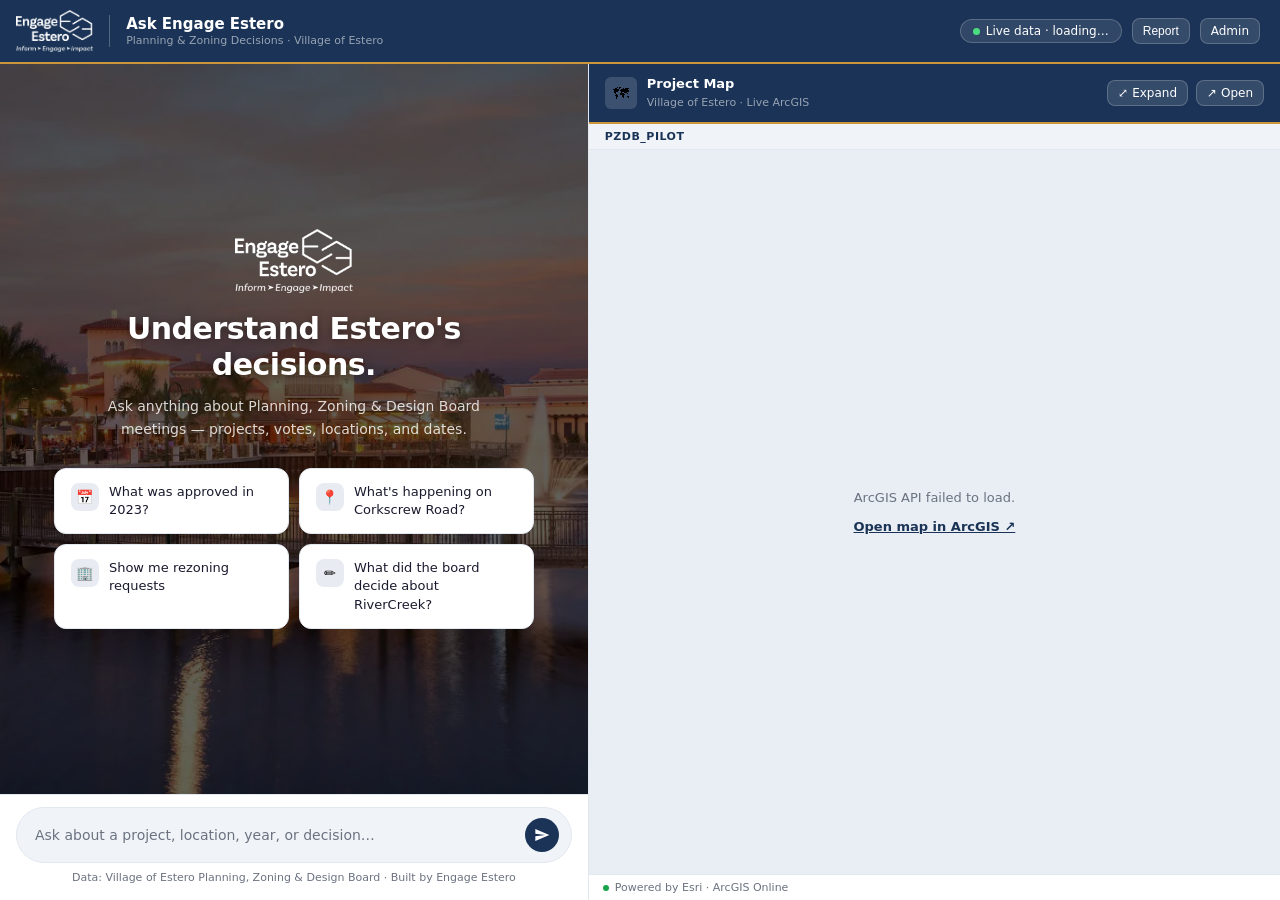
==== commit 8fa4081b: "Merge origin/main into feature/admin-page-and-reports Resolve conflicts by keeping main's conversati" ====
--- a/frontend/index.html
+++ b/frontend/index.html
@@ -20,6 +20,7 @@
   <div style="display:flex;align-items:center;gap:10px;">
     <div id="live-badge"><div id="live-dot"></div><span id="record-count">Live data · loading…</span></div>
     <button type="button" id="report-open-btn" class="map-btn" title="Report incorrect data">Report</button>
+    <a id="admin-link" class="map-btn" href="admin.html" title="Administrator console">Admin</a>
     <button type="button" id="mobile-map-toggle" class="map-btn" onclick="toggleMobileMap()">🗺 Map</button>
   </div>
 </header>
